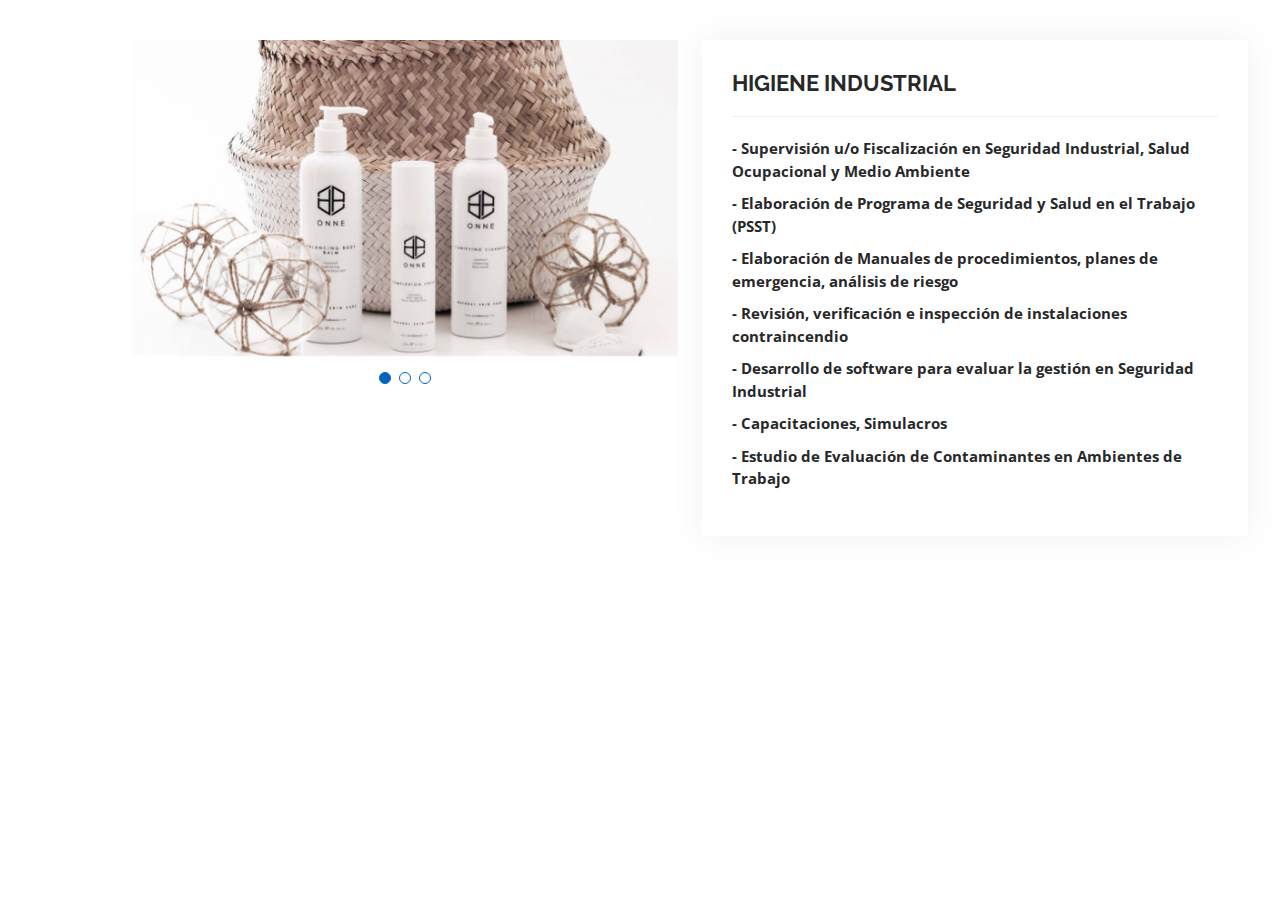
==== servicio1.html @ 70b0e66f "solo falta fotos de servicios" ====
<!DOCTYPE html>
<html lang="en">

<head>
  <meta charset="utf-8">
  <meta content="width=device-width, initial-scale=1.0" name="viewport">

  <title>Detalle de servicios</title>
  <meta content="" name="description">
  <meta content="" name="keywords">

  <!-- Favicons -->
  <link href="assets/img/favicon.png" rel="icon">
  <link href="assets/img/apple-touch-icon.png" rel="apple-touch-icon">

  <!-- Google Fonts -->
  <link href="https://fonts.googleapis.com/css?family=Open+Sans:300,300i,400,400i,600,600i,700,700i|Raleway:300,300i,400,400i,500,500i,600,600i,700,700i|Poppins:300,300i,400,400i,500,500i,600,600i,700,700i" rel="stylesheet">

  <!-- Vendor CSS Files -->
  <link href="assets/vendor/aos/aos.css" rel="stylesheet">
  <link href="assets/vendor/bootstrap/css/bootstrap.min.css" rel="stylesheet">
  <link href="assets/vendor/bootstrap-icons/bootstrap-icons.css" rel="stylesheet">
  <link href="assets/vendor/boxicons/css/boxicons.min.css" rel="stylesheet">
  <link href="assets/vendor/glightbox/css/glightbox.min.css" rel="stylesheet">
  <link href="assets/vendor/swiper/swiper-bundle.min.css" rel="stylesheet">

  <!-- Template Main CSS File -->
  <link href="assets/css/style.css" rel="stylesheet">

  <!-- =======================================================
  * Template Name: MyResume
  * Updated: Jan 09 2024 with Bootstrap v5.3.2
  * Template URL: https://bootstrapmade.com/free-html-bootstrap-template-my-resume/
  * Author: BootstrapMade.com
  * License: https://bootstrapmade.com/license/
  ======================================================== -->
</head>

<body>

  <main id="main">

    <!-- ======= Portfolio Details Section ======= -->
    <section id="portfolio-details" class="portfolio-details">
      <div class="container">

        <div class="row gy-4">

          <div class="col-lg-6">
            <div class="portfolio-details-slider swiper">
              <div class="swiper-wrapper align-items-center">

                <div class="swiper-slide">
                  <img src="assets/img/portfolio/portfolio-details-1.jpg" alt="">
                </div>

                <div class="swiper-slide">
                  <img src="assets/img/portfolio/portfolio-details-2.jpg" alt="">
                </div>

                <div class="swiper-slide">
                  <img src="assets/img/portfolio/portfolio-details-3.jpg" alt="">
                </div>

              </div>
              <div class="swiper-pagination"></div>
            </div>
          </div>

          <div class="col-lg-6">
            <div class="portfolio-info">
              <h3>HIGIENE INDUSTRIAL</h3>
              <ul>
                <ul>
                  <li><strong>- Supervisión u/o Fiscalización en Seguridad Industrial, Salud Ocupacional y Medio Ambiente</strong></li>
                  <li><strong>- Elaboración de Programa de Seguridad y Salud en el Trabajo (PSST)</strong></li>
                  <li><strong>- Elaboración de Manuales de procedimientos,  planes de emergencia, análisis de riesgo</strong></li>
                  <li><strong>- Revisión, verificación e inspección de instalaciones contraincendio</strong></a></li>
                  <li><strong>- Desarrollo de software para evaluar la gestión en Seguridad Industrial</strong></a></li>
                  <li><strong>- Capacitaciones, Simulacros</strong></a></li>
                  <li><strong>- Estudio de Evaluación de Contaminantes en Ambientes de Trabajo</strong></a></li>
                </ul>
              </ul>
          </div>
        </div>

      </div>
    </section><!-- End Portfolio Details Section -->

  </main><!-- End #main -->

  <div id="preloader"></div>
  <a href="#" class="back-to-top d-flex align-items-center justify-content-center"><i class="bi bi-arrow-up-short"></i></a>

  <!-- Vendor JS Files -->
  <script src="assets/vendor/purecounter/purecounter_vanilla.js"></script>
  <script src="assets/vendor/aos/aos.js"></script>
  <script src="assets/vendor/bootstrap/js/bootstrap.bundle.min.js"></script>
  <script src="assets/vendor/glightbox/js/glightbox.min.js"></script>
  <script src="assets/vendor/isotope-layout/isotope.pkgd.min.js"></script>
  <script src="assets/vendor/swiper/swiper-bundle.min.js"></script>
  <script src="assets/vendor/typed.js/typed.umd.js"></script>
  <script src="assets/vendor/waypoints/noframework.waypoints.js"></script>
  <script src="assets/vendor/php-email-form/validate.js"></script>

  <!-- Template Main JS File -->
  <script src="assets/js/main.js"></script>

</body>

</html>
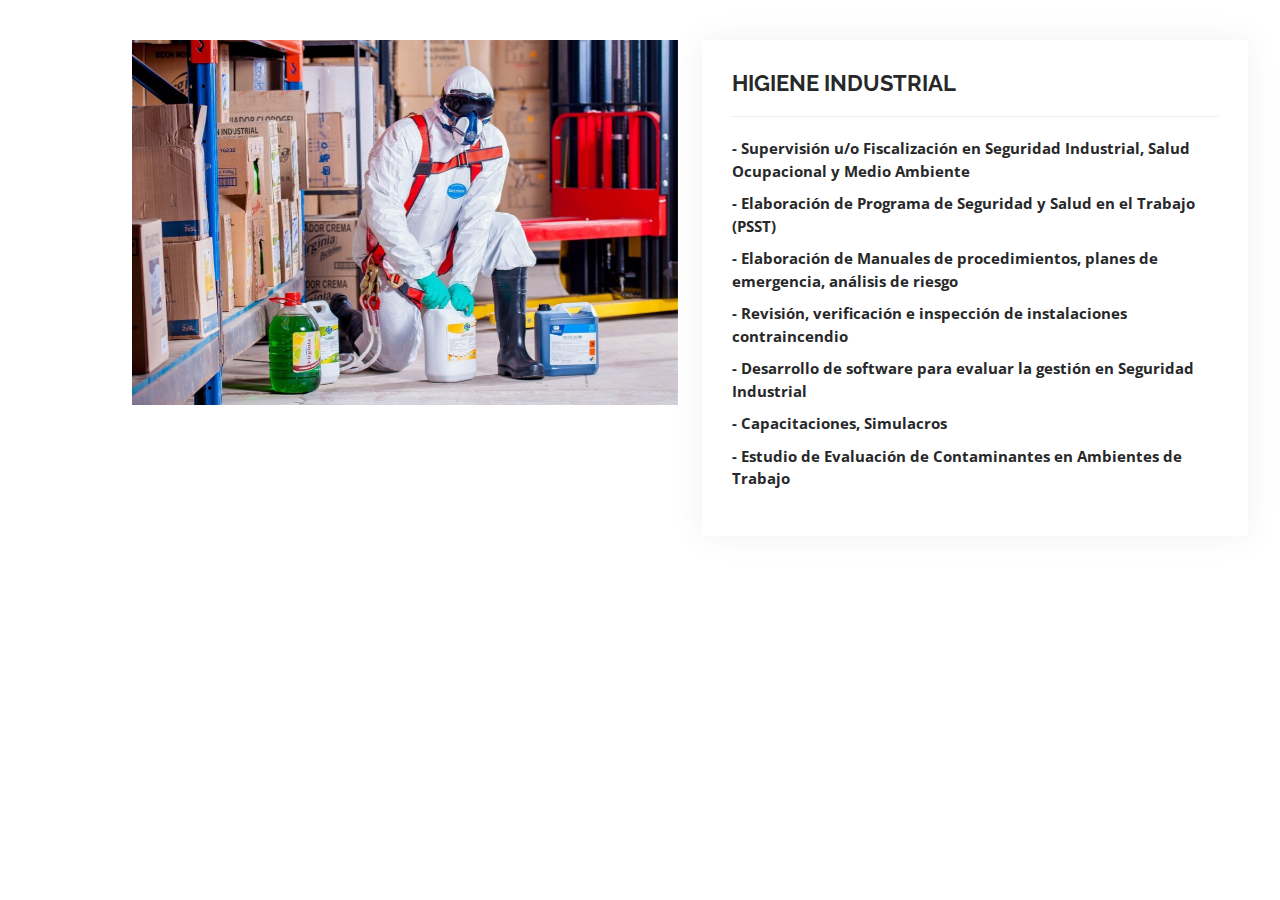
==== commit cca78e7b: "beta1" ====
--- a/servicio1.html
+++ b/servicio1.html
@@ -51,16 +51,10 @@
               <div class="swiper-wrapper align-items-center">
 
                 <div class="swiper-slide">
-                  <img src="assets/img/portfolio/portfolio-details-1.jpg" alt="">
+                  <img src="assets/img/portfolio/portfolio-1-details-1.jpg" alt="">
                 </div>
 
-                <div class="swiper-slide">
-                  <img src="assets/img/portfolio/portfolio-details-2.jpg" alt="">
-                </div>
-
-                <div class="swiper-slide">
-                  <img src="assets/img/portfolio/portfolio-details-3.jpg" alt="">
-                </div>
+                
 
               </div>
               <div class="swiper-pagination"></div>
